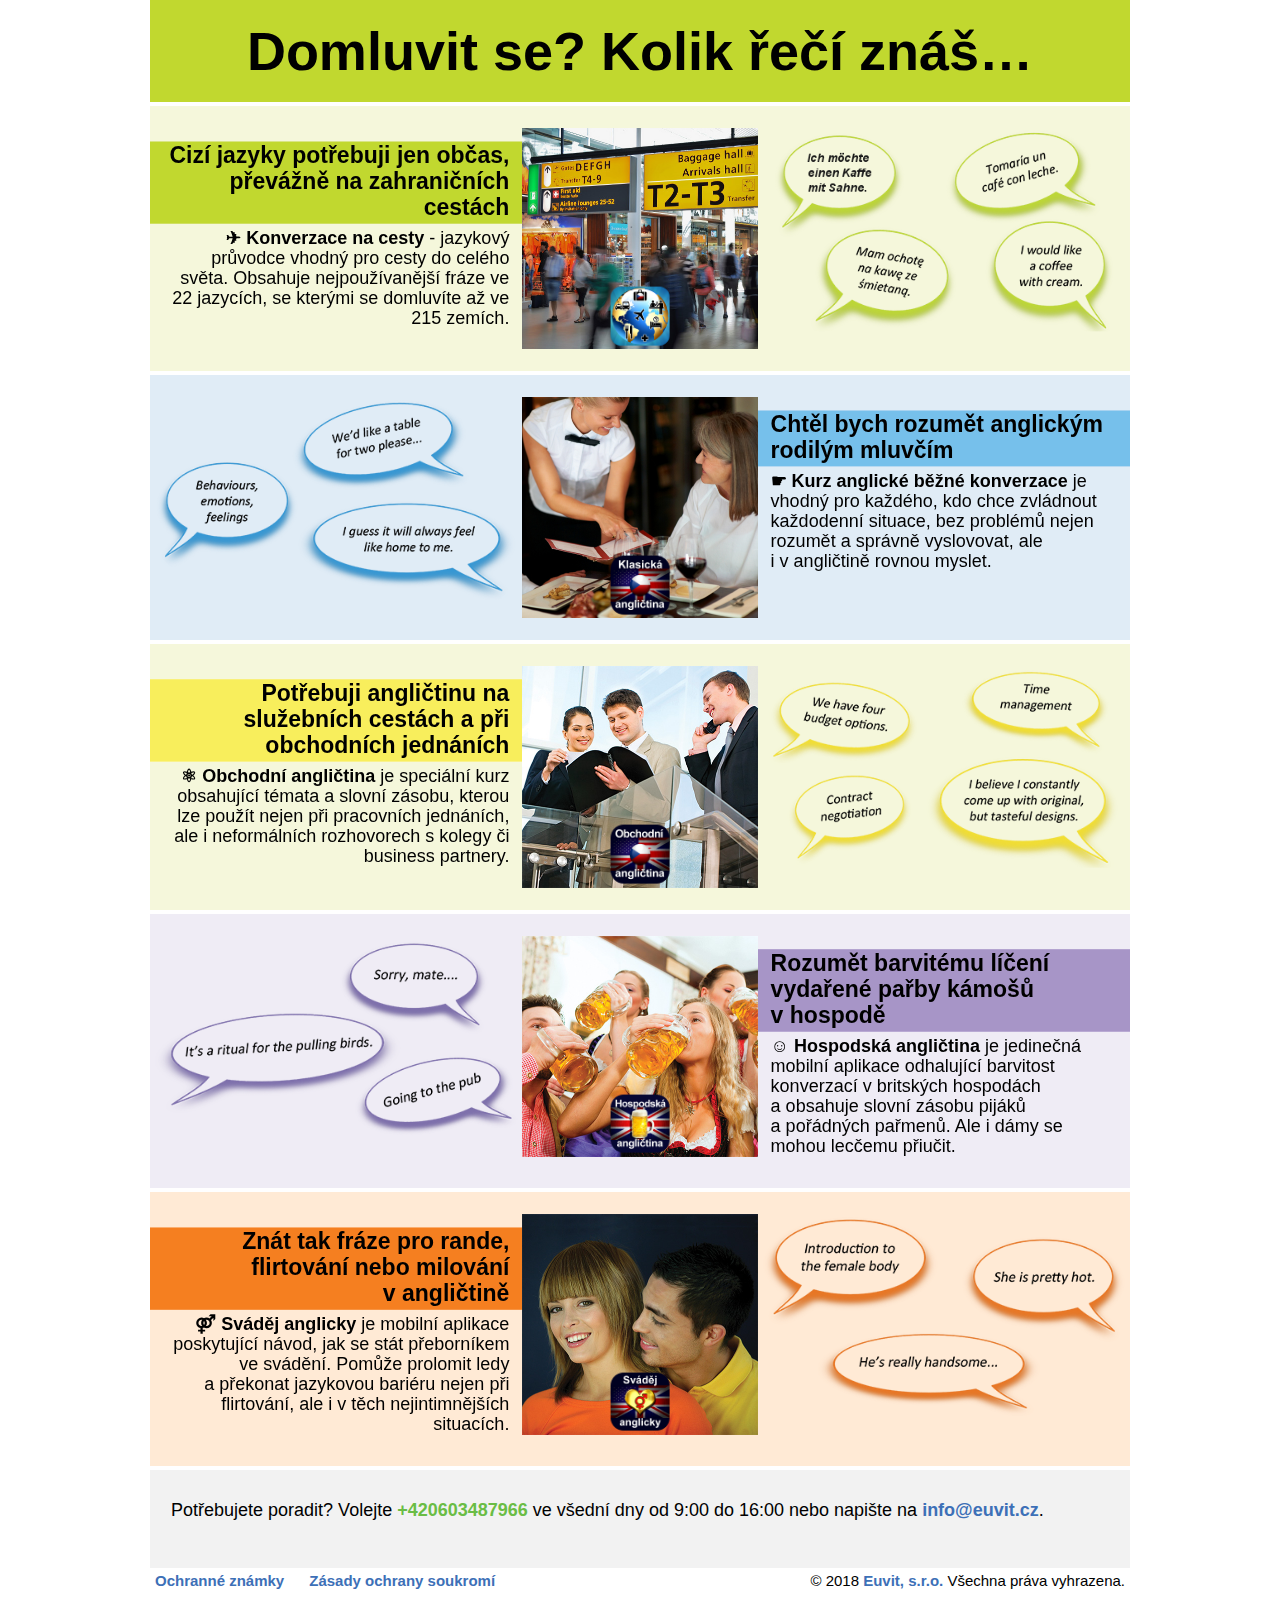
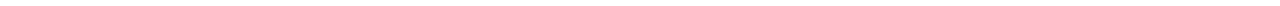
==== index.html @ 8beb27b7 "1st upload" ====
<!DOCTYPE html>
<!--[if IE 8 ]><html class="ie ie8" lang="cs"> <![endif]-->
<!--[if (gte IE 9)|!(IE)]><html lang="cs" class="no-js"> <![endif]-->
<html lang="cs">
    <head>
        <meta charset="utf-8" />
        <meta http-equiv="X-UA-Compatible" content="IE=edge">
        <meta name="viewport" content="width=device-width, initial-scale=1">
        <title>Domluvit se cizími jazyky | www.domluvitse.cz</title>
        <link type="text/css" rel="stylesheet" href="css/reset.css"/>
        <link type="text/css" rel="stylesheet" href="css/main.css"/>
        <link type="text/css" rel="stylesheet" href="css/responsive.css"/>
        <script type="text/javascript" src="js/jquery-1.11.0.min.js"></script>
        <meta name="description" content="Domluvit se je základem lidské komunikace. K tomu se hodí znát jazyky. Vyberte si z možností, jak si je osvojit, online nebo v mobilu s sebou na cesty.">
        <meta name="keywords" content="domluvit se, cizí jazyky, angličtina, anglicky, anglina, anglický jazyk, kurzy angličtiny, angličtina online, obchodní angličtina, erotická angličtina, flirtování anglicky, sváděj anglicky, hospodská angličtina, angličtina pro samouky, angličtina na cesty, konverzace, cestování">
        <meta property="og:title" content="Domluvit se cizími jazyky | www.domluvitse.cz" />
        <meta property="og:description" content="Domluvit se je základem lidské komunikace. K tomu se hodí znát jazyky. Vyberte si z možností, jak si je osvojit, online nebo v mobilu s sebou na cesty." />
        <meta property="og:image" content="http://www.domluvitse.cz/images/people-travel-communication.jpg" />
        <meta property="og:locale" content="cs_CZ" />
        <meta property="og:url" content="http://www.domluvitse.cz" />
        <meta property="og:type" content="website" />
        <meta property="og:site_name" content="Domluvit se cizími jazyky" />
        <meta property="fb:app_id" content="1379730168765123" />
        <meta name="twitter:card" content="summary_large_image" />
        <meta name="twitter:image:alt" content="Domluvit se cizími jazyky ať jste kdekoliv" />

        <script>
          (function(i,s,o,g,r,a,m){i['GoogleAnalyticsObject']=r;i[r]=i[r]||function(){
          (i[r].q=i[r].q||[]).push(arguments)},i[r].l=1*new Date();a=s.createElement(o),
          m=s.getElementsByTagName(o)[0];a.async=1;a.src=g;m.parentNode.insertBefore(a,m)
          })(window,document,'script','//www.google-analytics.com/analytics.js','ga');
          ga('create', 'UA-58857625-1', 'auto');
          ga('require', 'displayfeatures');
          ga('send', 'pageview');        
        </script>

        <!-- Smartsupp Live Chat script -->
        <script type="text/javascript">
        var _smartsupp = _smartsupp || {};
        _smartsupp.key = 'cb74ac86d5f5ac6c586980b5c058db48f6bff3ad';
        window.smartsupp||(function(d) {
        	var s,c,o=smartsupp=function(){ o._.push(arguments)};o._=[];
        	s=d.getElementsByTagName('script')[0];c=d.createElement('script');
        	c.type='text/javascript';c.charset='utf-8';c.async=true;
        	c.src='//www.smartsuppchat.com/loader.js?';s.parentNode.insertBefore(c,s);
        })(document);
        </script>

        <!-- Hotjar Tracking Code for www.domluvitse.cz -->
        <script>
            (function(h,o,t,j,a,r){
                h.hj=h.hj||function(){(h.hj.q=h.hj.q||[]).push(arguments)};
                h._hjSettings={hjid:394944,hjsv:5};
                a=o.getElementsByTagName('head')[0];
                r=o.createElement('script');r.async=1;
                r.src=t+h._hjSettings.hjid+j+h._hjSettings.hjsv;
                a.appendChild(r);
            })(window,document,'//static.hotjar.com/c/hotjar-','.js?sv=');
        </script>
    </head>
    <body>
	<!-- FB JavaScriptSDK for Comment, Like and Share plugin support -->
  <div id="fb-root"></div>
  <script>(function(d, s, id) {
    var js, fjs = d.getElementsByTagName(s)[0];
    if (d.getElementById(id)) return;
    js = d.createElement(s); js.id = id;
    js.src = "//connect.facebook.net/cs_CZ/sdk.js#xfbml=1&version=v2.8";
    fjs.parentNode.insertBefore(js, fjs);
  }(document, 'script', 'facebook-jssdk'));</script>
	<!-- End of FB SDK -->

        <div class="container">
            <header class="page-header box">
                <h1>Domluvit se? Kolik řečí znáš&hellip;</h1>
            </header>
             
            <article class="box box1 textleft">
                <a href="http://www.smart-phrase.com/cestovni-konverzace" target="_blank" id="link1">
                    <div class="text">
                        <h2>Cizí jazyky potřebuji jen občas, převážně na zahraničních cestách</h2>
                        <p><strong>&#9992; Konverzace na cesty</strong> - jazykový průvodce vhodný pro cesty do celého světa. Obsahuje nejpoužívanější fráze ve 22 jazycích, se kterými se domluvíte až ve 215 zemích.</p>
                        <div class="badge"></div>
                    </div>
                    <div class="image">
                        <img src="images/box1.jpg" alt="Konverzace na cesty">
                        <img src="images/Cestovní_konverzace_app_icon_128.png" class="app_icon" alt="logo aplikace Konverzace na cesty.png">
                    </div>
                    <div class="bubbles">
                        <img src="images/box1-bubbles.png" alt="Užitečné fráze pro cestování">
                    </div>
                    <div class="clear"></div>
                </a>
            </article>

            <article class="box box2 textright">
                <a href="http://smart-language.com/vlastnosti-klasicka-anglictina" target="_blank" id="link2">
                    <div class="text">
                        <h2>Chtěl bych rozumět anglickým rodilým mluvčím</h2>
                        <p><strong>&#9755; Kurz anglické běžné konverzace</strong> je vhodný pro každého, kdo chce zvládnout každodenní situace,
                           bez problémů nejen rozumět a&nbsp;správně vyslovovat, ale i&nbsp;v&nbsp;angličtině rovnou myslet.</p>
                        <div class="badge"></div>
                    </div>
                    <div class="image">
                        <img src="images/box2.jpg" alt="samouk angličtiny - dívka se učí angličtinu">
                        <img src="images/Klasická_angličtina_app_icon_128.png" class="app_icon" alt="logo aplikace Klasická angličtina">
                    </div>
                    <div class="bubbles">
                        <img src="images/box2-bubbles.png" alt="Užitečné fráze běžné anglické konverzace">
                    </div>
                    <div class="clear"></div>
                </a>
            </article>

            <article class="box box3 textleft">
                <a href="http://smart-language.com/vlastnosti-obchodni-anglictina" target="_blank" id="link3">
                    <div class="text">
                        <h2>Potřebuji angličtinu na služebních cestách a&nbsp;při obchodních jednáních</h2>
                        <p><strong>&#9883; Obchodní angličtina</strong> je speciální kurz obsahující témata a&nbsp;slovní zásobu, 
                           kterou lze použít nejen při pracovních jednáních, ale i&nbsp;neformálních rozhovorech 
                           s&nbsp;kolegy či business partnery.</p>
                        <div class="badge"></div>
                    </div>
                    <div class="image">
                        <img src="images/box3.jpg" alt="pracovní anglická komunikace - business meeting">
                        <img src="images/Obchodní_angličtina_app_icon_128.png" class="app_icon" alt="logo aplikace Obchodní angličtina">
                    </div>
                    <div class="bubbles">
                        <img src="images/box3-bubbles.png" alt="Užitečné fráze obchodní angličtiny">
                    </div>
                    <div class="clear"></div>
                </a>
            </article>

            <article class="box box4 textright">
                <a href="http://www.pub-english.com/hospodska-anglictina" target="_blank" id="link4">
                    <div class="text">
                        <h2>Rozumět barvitému líčení vydařené pařby kámošů v&nbsp;hospodě</h2>
                        <p><strong>&#9786; Hospodská angličtina</strong> je jedinečná mobilní aplikace odhalující barvitost konverzací 
                           v&nbsp;britských hospodách a&nbsp;obsahuje slovní zásobu pijáků a&nbsp;pořádných pařmenů. Ale i&nbsp;dámy se mohou lecčemu přiučit.</p>
                        <div class="badge"></div>
                    </div>
                    <div class="image">
                        <img src="images/box4.jpg" alt="veselí lidé při anglické hospodské konverzaci">
                        <img src="images/Hospodská_angličtina_app_icon_128.png" class="app_icon" alt="logo aplikace Hospodská angličtina">
                    </div>
                    <div class="bubbles">
                        <img src="images/box4-bubbles.png" alt="Zajímavé fráze z hospodské angličtiny">
                    </div>
                    <div class="clear"></div>
                </a>
            </article>

            <article class="box box5 textleft">
                <a href="http://www.spicy-english.com/svadej-anglicky" target="_blank" id="link5">
                    <div class="text">
                        <h2>Znát tak fráze pro rande, flirtování nebo milování v&nbsp;angličtině</h2>
                        <p><strong>&#9892; Sváděj anglicky</strong> je mobilní aplikace poskytující návod, jak se stát přeborníkem 
                           ve svádění. Pomůže prolomit ledy a&nbsp;překonat jazykovou bariéru nejen při flirtování, 
                           ale i&nbsp;v&nbsp;těch nejintimnějších situacích.</p>
                        <div class="badge"></div>
                    </div>
                    <div class="image">
                        <img src="images/box5.jpg" alt="Lidský pár při svádění v anglickém jazyce">
                        <img src="images/Sváděj_anglicky_app_icon_128.png" class="app_icon" alt="logo aplikace Erotická angličtina: Sváděj anglicky">
                    </div>
                    <div class="bubbles">
                        <img src="images/box5-bubbles.png" alt="Užitečné výrazy a fráze ze Sváděj anglicky">
                    </div>
                    <div class="clear"></div>
                </a>
            </article>

<!--            <article class="box box6 textright">
                <a href="https://www.english-test-online.com" target="_blank" id="link6">
                    <div class="text">
                        <h2>Ověřit si znalosti angličtiny s&nbsp;možností získat certifikát</h2>
                        <p>Na webu <strong>Anglické testy online</strong> si kdokoliv může ověřit svoje znalosti anglického jazyka. Systém je zdarma a&nbsp;je určen pro každého, kdo se alespoň trochu zajímá o&nbsp;angličtinu.</p>
                        <br><div style="text-align:center"><button class="button">Spustit test</button></div>
                    </div>
                    <div class="image">
                        <img src="images/box6.jpg" alt="Testování angličtiny zdarma">
                    </div>
                    <div class="bubbles">
                        <img src="images/box6-bubbles.png" alt="otázky v testu anglického jazyka">
                    </div>
                    <div class="clear"></div>
                </a>
            </article>
-->            
            <footer class="page-footer">
                <p class="desc">Potřebujete poradit? Volejte <span class="phone-number">+420603487966</span> ve všední dny od 9:00 do 16:00 
                nebo napište na <a href="mailto:info@euvit.cz?subject=Vzkaz%20z%20www.domluvitse.cz&amp;body=Zde%20napi%C5%A1te%20v%C3%A1%C5%A1%20vzkaz%3A%0D%0A">info@euvit.cz</a>.</p> 
                <div class="clear"></div>
                <br>
                <div style="text-align:center">
<!--                  <p>Sdílejte a získejte eBook <a href="https://www.facebook.com/dialog/share?app_id=1379730168765123&display=popup&href=http://www.domluvitse.cz&redirect_uri=http://anglictina-bez-biflovani.cz/ebook-20-tipu-jak-se-snadno-a-levne-naucit-jazyk">20 tipů, jak se snadno a levně naučit jazyk</a>!</p>                
-->     
          		    <!-- Start FB Like plugin -->
                  <div class="fb-like" data-href="http://www.domluvitse.cz/" data-layout="button_count" data-action="like" data-size="small" data-show-faces="false" data-share="true"></div>
               		<!-- End FB Like plugin -->      

               		<!-- G +1 button -->
              		<div class="g-plusone" data-size="medium" data-href="http://www.domluvitse.cz/"></div>
              		<div class="g-follow" data-annotation="inline" data-href="//plus.google.com/u/0/117303738241057738356" data-rel="author"></div>
              		<!-- Place this tag after the last +1 button tag. -->
              		<script type="text/javascript">
              		  window.___gcfg = {lang: 'cs'};
              		
              		  (function() {
              		    var po = document.createElement('script'); po.type = 'text/javascript'; po.async = true;
              		    po.src = 'https://apis.google.com/js/platform.js';
              		    var s = document.getElementsByTagName('script')[0]; s.parentNode.insertBefore(po, s);
              		  })();
              		</script>
                              
              		<!-- End of G+ 1+ plugin -->
              
              		<!-- Twitter plugin -->            
              		<a href="https://twitter.com/share" class="twitter-share-button" data-count="none"></a>
              		<script>!function(d,s,id){var js,fjs=d.getElementsByTagName(s)[0],p=/^http:/.test(d.location)?'http':'https';if(!d.getElementById(id)){js=d.createElement(s);js.id=id;js.src=p+'://platform.twitter.com/widgets.js';fjs.parentNode.insertBefore(js,fjs);}}(document, 'script', 'twitter-wjs');</script>
              		<!-- End of Twitter plugin -->
  
                 
                  <!-- Start LikedIn plugin-->
                  <script src="//platform.linkedin.com/in.js" type="text/javascript">lang: cs_CZ</script>
                  <script type="IN/Share" data-url="http://www.domluvitse.cz/" data-counter="right"></script>
                  <!-- End LikedIn plugin-->
                   
                  <div class="clear"></div>
  		
              </div>
              <script type='text/javascript'>var _merchantSettings=_merchantSettings || [];_merchantSettings.push(['AT', '1000lce3']);(function(){var autolink=document.createElement('script');autolink.type='text/javascript';autolink.async=true; autolink.src= ('https:' == document.location.protocol) ? 'https://autolinkmaker.itunes.apple.com/js/itunes_autolinkmaker.js' : 'http://autolinkmaker.itunes.apple.com/js/itunes_autolinkmaker.js';var s=document.getElementsByTagName('script')[0];s.parentNode.insertBefore(autolink, s);})();</script>
            </footer>
            <a href="trademark.html" target="_blank" class="trademark-link">Ochranné známky</a> <a href="privacy.html" target="_blank" class="trademark-link">Zásady ochrany soukromí</a>
            <!--div class="copyright">© 2014 - 2017 <a href="http://www.euvit.cz" target="_blank">Euvit, s.r.o.</a> Všechna práva vyhrazena.</div-->
            <div class="copyright" style >© 2018 <a href="http://www.euvit.cz" target="_blank" class="copyright-link">Euvit, s.r.o.</a> Všechna práva vyhrazena.</div><br>
        </div>

        <script type="text/javascript">
            $(document).ready(function () {

                // detekce OS
                var ua = navigator.userAgent.toLowerCase();
                
                if (/windows phone/.test(ua)) { // Pokud je OS windows phone
                    $("#link2").attr("href", "http://www.windowsphone.com/cs-CZ/apps/9c1d79af-2bcf-4fe0-a355-87308171ee24");
                    $("#link3").attr("href", "http://www.windowsphone.com/cs-CZ/apps/7a6ef3e7-2a4d-42c0-b5ba-7375ad078a61");
                    $("#link4").attr("href", "http://www.windowsphone.com/s?appid=cf80ad26-be03-4422-82ec-b4db3b040afd");
                    $("#link5").attr("href", "http://www.windowsphone.com/s?appid=2a0edf95-7fe9-40f3-9f1e-c7897c1f97d7");
                    $(".badge").addClass("windowsphone");

                } else if ((/windows nt 6.2/.test(ua)) || (/windows nt 6.3/.test(ua))) { // Pokud je OS windows 8 nebo 8.1 pak doplnit (/windows nt 10.0/.test(ua))
                    $("#link1").attr("href", "https://www.microsoft.com/cs-cz/p/konverzace-na-cesty/9wzdncrdg6zx");
                    $("#link2").attr("href", "https://www.microsoft.com/cs-cz/p/klasicka-anglictina/9wzdncrdfs0j");
                    $("#link3").attr("href", "https://www.microsoft.com/cs-cz/p/obchodni-anglictina/9wzdncrdg60v");
                    $("#link4").attr("href", "https://www.microsoft.com/cs-cz/p/hospodska-anglictina/9wzdncrdft0g");
                    $("#link5").attr("href", "https://www.microsoft.com/cs-cz/p/anglictina-flirt-rande-a-sex/9wzdncrdfsr6");
                    $(".badge").addClass("windowsstore");
                    
                } else if (/android/.test(ua)) { // Pokud je OS android
                    $("#link1").attr("href", "https://play.google.com/store/apps/details?id=com.euvit.android.smartphrase.czech");
                    $("#link2").attr("href", "https://play.google.com/store/apps/details?id=com.euvit.android.english.classic.czech");
                    $("#link3").attr("href", "https://play.google.com/store/apps/details?id=com.euvit.android.english.business.czech");
                    $("#link4").attr("href", "https://play.google.com/store/apps/details?id=com.euvit.android.pub.czech");
                    $("#link5").attr("href", "https://play.google.com/store/apps/details?id=com.euvit.android.erotic.czech");
                    $(".badge").addClass("android");

                } else if ((/ipad/.test(ua)) || (/iphone/.test(ua)) || (/ipod/.test(ua))) { // Pokud je OS iOS
                    $("#link1").attr("href", "https://geo.itunes.apple.com/cz/app/konverzace-na-cesty/id484213084?mt=8&at=1000lce3");
                    $("#link2").attr("href", "https://geo.itunes.apple.com/cz/app/klasicka-anglictina/id388941537?mt=8&at=1000lce3");
                    $("#link3").attr("href", "https://geo.itunes.apple.com/cz/app/obchodni-anglictina/id388942521?mt=8&at=1000lce3");
                    $("#link4").attr("href", "https://geo.itunes.apple.com/cz/app/hospodska-anglictina/id535514248?mt=8&at=1000lce3");
                    $("#link5").attr("href", "https://geo.itunes.apple.com/cz/app/anglictina-flirt-rande-a-sex/id739722542?mt=8&at=1000lce3");
                    $(".badge").addClass("appstore");
                }
            });
        </script>
    </body>
</html>
---- css/main.css ----
body {
    font-family: Calibri, Arial, sans-serif;
    font-size: 18px;
}

article:hover {
    filter: brightness(105%);
/*    transform: scale(1.01);    
    -ms-transform: scale(1.01);
    -webkit-transform: scale(1.01);    
*/
}

.container {
    position: relative;
    max-width: 980px;
    margin: 0 auto;
}

strong, b {
    font-weight: bold;
}

img {
    display: block;
}

.app_icon_right	{
		position: absolute;
    bottom: 5px;
    right: 5px;
    width: 30%;
    height: auto;
}

.app_icon_left	{
		position: absolute;
    bottom: 5px;
    left: 5px;
    width: 30%;
    height: auto;
}

.app_icon	{
    width: 25%;
    height: auto;
		position: absolute;
    top: 85%;
    left: 50%;
    transform: translate(-50%, -50%);
    -ms-transform: translate(-50%, -50%);
}

.clear {
    clear: both;
}

.button {
    background-color: #c1d82f;
    border: none;
    border-radius: 6px;
    color: black;
    padding: 10px 15px;
    text-align: center;
    text-decoration: none;
    display: inline-block;
    font-size: 14px;
    margin: 4px 2px;
    cursor: pointer;
    -webkit-transition-duration: 0.4s; /* Safari */
    transition-duration: 0.4s;    
}

.button:hover {
    box-shadow: 0 12px 16px 0 rgba(0,0,0,0.24),0 17px 50px 0 rgba(0,0,0,0.19);
}

.box {
    margin-bottom: 4px;
    filter: brightness(100%);
    -webkit-transition: all .3s;
    transition: all .3s;    
}

.page-header {
    background-color: #c1d82f;
/*   background-color: #f8f8f8; */
    text-align: center;
    padding: 24px 24px;
}

.page-header h1 {
    font-size: 54px;
    font-weight: bold;
}

article.box {
    padding: 22px 0;
}

article.box .text {
    width: 38%;
    float: left;
    text-align: right;
}

article.box .text p {
    padding-right: 13px;
}

article.box .image {
    width: 24%;
    float: left;
    position: relative;
}

article.box .image img {
    max-width: 100%;
}

article.box .bubbles {
    width: 38%;
    float: right;
}

article.box .bubbles img {
    max-width: 100%;
}

article.box > a {
    color: inherit;
    text-decoration: none;
}

article.box .text p {
    padding-left: 13px;
}

article.box.textright .text {
    float: right;
    text-align: left
}

article.box.textright .image {
    float: right;
}

article.box.textright .bubbles {
    float: left;
}

article.box h2 {
    font-size: 23px;
    font-weight: bold;
    margin-top: 13px;
    padding-right: 13px;
    line-height: 26px;
    padding-bottom: 3px;
    margin-bottom: 4px;
    padding-left: 13px;
}

article.box p {
    line-height: 20px;
}

.box1 {
    background-color: #f5f7db;
}

.box1 h2 {
    background-color: #c1d82f;
    border-top: solid 1px #d9e585;
    border-bottom: solid 1px #cfdf62;
}

.box2 {
    background-color: #e0ecf6;
}

.box2 h2 {
    background-color: #76c0eb;
    border-top: solid 1px #a9d3f0;
    border-bottom: solid 1px #b7d9f1;
}

.box3 {
    background-color: #f5f7db;
}

.box3 h2 {
    background-color: #f8ee5c;
    border-top: solid 1px #f9f07a;
    border-bottom: solid 1px #f9f28c;
}

.box4 {
    background-color: #efecf5;
}

.box4 h2 {
    background-color: #a795c7;
    border-top: solid 1px #b4a4d0;
    border-bottom: solid 1px #b9aad3;
}

.box5 {
    background-color: #ffead5;
}

.box5 h2 {
    background-color: #f57f20;
    border-top: solid 1px #faaf71;
    border-bottom: solid 1px #f79341;
}

.box6 {
    background-color: #f5f7db;
}

.box6 h2 {
    background-color: #c1d82f;
    border-top: solid 1px #d9e585;
    border-bottom: solid 1px #cfdf62;
}

.page-footer {
    background-color: #f2f2f2;
    padding: 29px 11px 29px 21px;
    margin-bottom: 5px;
}

.page-footer p {
    font-size: 18px;
    line-height: 22px;
    text-align: left;
}

.page-footer p a {
    color: #3d70b7;
    font-weight: bold;
    text-decoration: none;
}

.page-footer p.desc {
    
}

.copyright {
    font-size: 15px;
    text-align: right;
    margin-right: 5px;
}

.copyright-link {
    color: #3D70B7;
    font-weight: bold;
    text-decoration: none;
    font-size: 15px;
}

.page-footer p .phone-number {
    color: #6abd45;
    font-weight: bold;
    display: inline-block;
}

.trademark-link {
    float: left;
    color: #3D70B7;
    font-weight: bold;
    text-decoration: none;
    margin-right: 20px;
    font-size: 15px;
    margin-left: 5px;
}

.page-footer .qr-box {
    float: right;
    margin-top: 10px;
    width: 370px;
}

.page-footer .qr-box > div {
    float: right;
}

.page-footer .qr-box .qr {
    margin-top: 5px;
    margin-left: 20px;
}

.page-footer .qr-box .left .text {
    font-style: italic;
    font-size: 14px;
    text-align: center;
}

.badge {
    display: block;
    float: left;
    margin: 10px 14px 0 14px;
}

.textright .badge {
    display: block;
    float: right;
}

.badge.windowsphone {
    background: url("../images/windowsphone.png") no-repeat;
    width: 135px;
    height: 35px;
}

.badge.windowsstore {
    background: url("../images/windowsstore.png") no-repeat;  
    width: 135px;
    height: 35px;
}

.badge.android {
    background: url("../images/android.png") no-repeat;
    width: 136px;
    height: 48px;
}

.badge.appstore {
    background: url("../images/appstore.png") no-repeat;
    width: 133px;
    height: 38px;
}

article.box.trademark {
    padding: 20px 30px;
}

article.box.trademark p {
    margin-bottom: 10px;
}
---- css/responsive.css ----
/* telefony */
@media (max-width: 469px) { 
    .page-header h1 {
        font-size: 32px;
    }

    article.box .text {
        width: 100%;
        float: left;
        margin-bottom: 10px;
    }

    article.box .bubbles, article.box.textright .bubbles {
        float: none;
        width: 100%;
    }

    article.box .image, article.box.textright .image {
        float: none;
        width: 100%;
        margin-bottom: 7px;
    }
    
    .badge, .textright .badge {
        float: none !important;
        display: inline-block;
    }
    
    article.box .text, article.box.textright .text {
        float: none;
        width: 100%;
        margin-bottom: 7px;
        text-align: center;
    }
    
    article.box .text:after {
        clear: both;
        display: block;
        content: "";
    }

    article.box h2 {
        text-align: center;
        font-size: 18px;
    }

    article.box .text p {
        font-size: 14px;
    }

    .page-footer .qr-box {
        display: none;
    }

    article.box.trademark {
        text-align: center;
        padding: 10px 15px;
    }
}


@media (max-width: 575px) {
    .page-footer .qr-box {
        float: none;
        padding-top: 10px;
    }

    .page-footer .trademark-link {
        float: right;
        margin-right: 0;
    }


    .badge {
        float: right;
    }
}

@media (min-width: 470px) and (max-width: 800px) {
    .page-header h1 {
        font-size: 46px;
    }

    article.box .text {
        width: 100%;
        float: left;
        text-align: left;
        margin-bottom: 10px;
    }

    article.box .bubbles {
        width: 63%;
    }

    article.box .image {
        width: 37%;
    }

    article.box h2 {
        text-align: center;
    }

    .badge {
        float: right;
    }
    
    article.box {
        padding: 9px 0 22px;
    }
    
    .textright .badge {
        display: block;
        float: left;
    }
}

@media (min-width: 801px) and (max-width: 959px) {
    .page-header h1 {
        font-size: 46px;
    }
    
    article.box .text p {
        font-size: 14px;
    }

    article.box h2 {
        font-size: 17px;
        line-height: 23px;
    }
}

/* pc */
@media (min-width: 960px) {
 
}
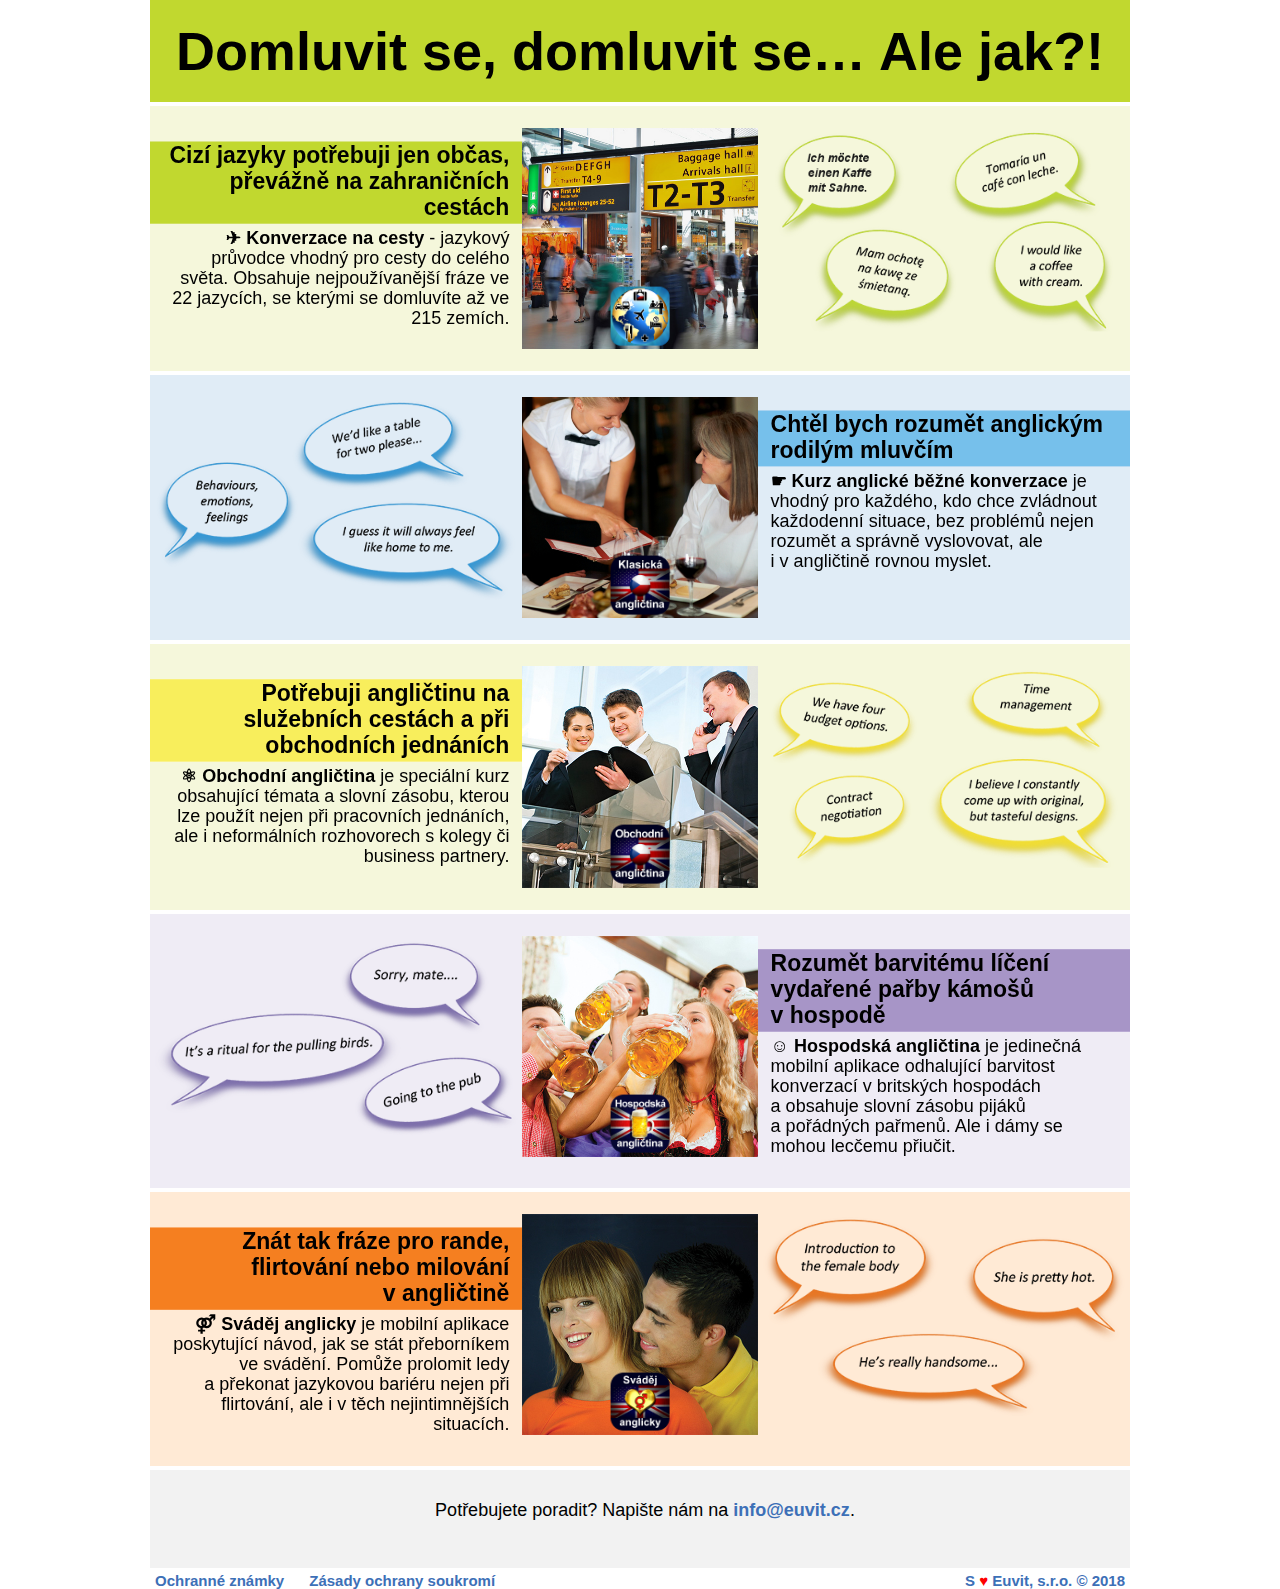
==== commit 3ea220c9: "uprava kontaktu, patičky a h1" ====
--- a/index.html
+++ b/index.html
@@ -1,63 +1,65 @@
-<!DOCTYPE html>
+﻿<!DOCTYPE html>
 <!--[if IE 8 ]><html class="ie ie8" lang="cs"> <![endif]-->
 <!--[if (gte IE 9)|!(IE)]><html lang="cs" class="no-js"> <![endif]-->
 <html lang="cs">
-    <head>
-        <meta charset="utf-8" />
-        <meta http-equiv="X-UA-Compatible" content="IE=edge">
-        <meta name="viewport" content="width=device-width, initial-scale=1">
-        <title>Domluvit se cizími jazyky | www.domluvitse.cz</title>
-        <link type="text/css" rel="stylesheet" href="css/reset.css"/>
-        <link type="text/css" rel="stylesheet" href="css/main.css"/>
-        <link type="text/css" rel="stylesheet" href="css/responsive.css"/>
-        <script type="text/javascript" src="js/jquery-1.11.0.min.js"></script>
-        <meta name="description" content="Domluvit se je základem lidské komunikace. K tomu se hodí znát jazyky. Vyberte si z možností, jak si je osvojit, online nebo v mobilu s sebou na cesty.">
-        <meta name="keywords" content="domluvit se, cizí jazyky, angličtina, anglicky, anglina, anglický jazyk, kurzy angličtiny, angličtina online, obchodní angličtina, erotická angličtina, flirtování anglicky, sváděj anglicky, hospodská angličtina, angličtina pro samouky, angličtina na cesty, konverzace, cestování">
-        <meta property="og:title" content="Domluvit se cizími jazyky | www.domluvitse.cz" />
-        <meta property="og:description" content="Domluvit se je základem lidské komunikace. K tomu se hodí znát jazyky. Vyberte si z možností, jak si je osvojit, online nebo v mobilu s sebou na cesty." />
-        <meta property="og:image" content="http://www.domluvitse.cz/images/people-travel-communication.jpg" />
-        <meta property="og:locale" content="cs_CZ" />
-        <meta property="og:url" content="http://www.domluvitse.cz" />
-        <meta property="og:type" content="website" />
-        <meta property="og:site_name" content="Domluvit se cizími jazyky" />
-        <meta property="fb:app_id" content="1379730168765123" />
-        <meta name="twitter:card" content="summary_large_image" />
-        <meta name="twitter:image:alt" content="Domluvit se cizími jazyky ať jste kdekoliv" />
-
-        <script>
-          (function(i,s,o,g,r,a,m){i['GoogleAnalyticsObject']=r;i[r]=i[r]||function(){
-          (i[r].q=i[r].q||[]).push(arguments)},i[r].l=1*new Date();a=s.createElement(o),
-          m=s.getElementsByTagName(o)[0];a.async=1;a.src=g;m.parentNode.insertBefore(a,m)
-          })(window,document,'script','//www.google-analytics.com/analytics.js','ga');
-          ga('create', 'UA-58857625-1', 'auto');
-          ga('require', 'displayfeatures');
-          ga('send', 'pageview');        
-        </script>
-
-        <!-- Smartsupp Live Chat script -->
-        <script type="text/javascript">
-        var _smartsupp = _smartsupp || {};
-        _smartsupp.key = 'cb74ac86d5f5ac6c586980b5c058db48f6bff3ad';
-        window.smartsupp||(function(d) {
-        	var s,c,o=smartsupp=function(){ o._.push(arguments)};o._=[];
-        	s=d.getElementsByTagName('script')[0];c=d.createElement('script');
-        	c.type='text/javascript';c.charset='utf-8';c.async=true;
-        	c.src='//www.smartsuppchat.com/loader.js?';s.parentNode.insertBefore(c,s);
-        })(document);
-        </script>
-
-        <!-- Hotjar Tracking Code for www.domluvitse.cz -->
-        <script>
-            (function(h,o,t,j,a,r){
-                h.hj=h.hj||function(){(h.hj.q=h.hj.q||[]).push(arguments)};
-                h._hjSettings={hjid:394944,hjsv:5};
-                a=o.getElementsByTagName('head')[0];
-                r=o.createElement('script');r.async=1;
-                r.src=t+h._hjSettings.hjid+j+h._hjSettings.hjsv;
-                a.appendChild(r);
-            })(window,document,'//static.hotjar.com/c/hotjar-','.js?sv=');
-        </script>
-    </head>
+<head>
+    <meta charset="utf-8" />
+    <meta http-equiv="X-UA-Compatible" content="IE=edge">
+    <meta name="viewport" content="width=device-width, initial-scale=1">
+    <title>Domluvit se cizími jazyky | www.domluvitse.cz</title>
+    <link type="text/css" rel="stylesheet" href="css/reset.css" />
+    <link type="text/css" rel="stylesheet" href="css/main.css" />
+    <link type="text/css" rel="stylesheet" href="css/responsive.css" />
+    <script type="text/javascript" src="js/jquery-1.11.0.min.js"></script>
+    <meta name="description" content="Domluvit se je základem lidské komunikace. K tomu se hodí znát jazyky. Vyberte si z možností, jak si je osvojit, online nebo v mobilu s sebou na cesty.">
+    <meta name="keywords" content="domluvit se, cizí jazyky, angličtina, anglicky, anglina, anglický jazyk, kurzy angličtiny, angličtina online, obchodní angličtina, erotická angličtina, flirtování anglicky, sváděj anglicky, hospodská angličtina, angličtina pro samouky, angličtina na cesty, konverzace, cestování">
+    <meta property="og:title" content="Domluvit se cizími jazyky | www.domluvitse.cz" />
+    <meta property="og:description" content="Domluvit se je základem lidské komunikace. K tomu se hodí znát jazyky. Vyberte si z možností, jak si je osvojit, online nebo v mobilu s sebou na cesty." />
+    <meta property="og:image" content="http://www.domluvitse.cz/images/people-travel-communication.jpg" />
+    <meta property="og:locale" content="cs_CZ" />
+    <meta property="og:url" content="http://www.domluvitse.cz" />
+    <meta property="og:type" content="website" />
+    <meta property="og:site_name" content="Domluvit se cizími jazyky" />
+    <meta property="fb:app_id" content="1379730168765123" />
+    <meta name="twitter:card" content="summary_large_image" />
+    <meta name="twitter:image:alt" content="Domluvit se cizími jazyky ať jste kdekoliv" />
+
+    <script>
+        (function (i, s, o, g, r, a, m) {
+        i['GoogleAnalyticsObject'] = r; i[r] = i[r] || function () {
+            (i[r].q = i[r].q || []).push(arguments)
+        }, i[r].l = 1 * new Date(); a = s.createElement(o),
+            m = s.getElementsByTagName(o)[0]; a.async = 1; a.src = g; m.parentNode.insertBefore(a, m)
+        })(window, document, 'script', '//www.google-analytics.com/analytics.js', 'ga');
+        ga('create', 'UA-58857625-1', 'auto');
+        ga('require', 'displayfeatures');
+        ga('send', 'pageview');
+    </script>
+
+    <!-- Smartsupp Live Chat script
+    <script type="text/javascript">
+    var _smartsupp = _smartsupp || {};
+    _smartsupp.key = 'cb74ac86d5f5ac6c586980b5c058db48f6bff3ad';
+    window.smartsupp||(function(d) {
+        var s,c,o=smartsupp=function(){ o._.push(arguments)};o._=[];
+        s=d.getElementsByTagName('script')[0];c=d.createElement('script');
+        c.type='text/javascript';c.charset='utf-8';c.async=true;
+        c.src='//www.smartsuppchat.com/loader.js?';s.parentNode.insertBefore(c,s);
+    })(document);
+    </script>
+    -->
+    <!-- Hotjar Tracking Code for www.domluvitse.cz -->
+    <script>
+        (function (h, o, t, j, a, r) {
+            h.hj = h.hj || function () { (h.hj.q = h.hj.q || []).push(arguments) };
+            h._hjSettings = { hjid: 394944, hjsv: 5 };
+            a = o.getElementsByTagName('head')[0];
+            r = o.createElement('script'); r.async = 1;
+            r.src = t + h._hjSettings.hjid + j + h._hjSettings.hjsv;
+            a.appendChild(r);
+        })(window, document, '//static.hotjar.com/c/hotjar-', '.js?sv=');
+    </script>
+</head>
     <body>
 	<!-- FB JavaScriptSDK for Comment, Like and Share plugin support -->
   <div id="fb-root"></div>
@@ -72,7 +74,7 @@
 
         <div class="container">
             <header class="page-header box">
-                <h1>Domluvit se? Kolik řečí znáš&hellip;</h1>
+                <h1>Domluvit se, domluvit se&hellip; Ale jak?!</h1>
             </header>
              
             <article class="box box1 textleft">
@@ -189,13 +191,15 @@
             </article>
 -->            
             <footer class="page-footer">
-                <p class="desc">Potřebujete poradit? Volejte <span class="phone-number">+420603487966</span> ve všední dny od 9:00 do 16:00 
-                nebo napište na <a href="mailto:info@euvit.cz?subject=Vzkaz%20z%20www.domluvitse.cz&amp;body=Zde%20napi%C5%A1te%20v%C3%A1%C5%A1%20vzkaz%3A%0D%0A">info@euvit.cz</a>.</p> 
+                <p class="desc" style="text-align:center">
+                    Potřebujete poradit?
+                    <!--Volejte <span class="phone-number">+420603487966</span> ve všední dny od 9:00 do 16:00
+    nebo n-->
+                    Napište nám na <a href="mailto:info@euvit.cz?subject=Vzkaz%20z%20www.domluvitse.cz&amp;body=Zde%20napi%C5%A1te%20v%C3%A1%C5%A1%20vzkaz%3A%0D%0A">info@euvit.cz</a>.
+                </p> 
                 <div class="clear"></div>
                 <br>
                 <div style="text-align:center">
-<!--                  <p>Sdílejte a získejte eBook <a href="https://www.facebook.com/dialog/share?app_id=1379730168765123&display=popup&href=http://www.domluvitse.cz&redirect_uri=http://anglictina-bez-biflovani.cz/ebook-20-tipu-jak-se-snadno-a-levne-naucit-jazyk">20 tipů, jak se snadno a levně naučit jazyk</a>!</p>                
--->     
           		    <!-- Start FB Like plugin -->
                   <div class="fb-like" data-href="http://www.domluvitse.cz/" data-layout="button_count" data-action="like" data-size="small" data-show-faces="false" data-share="true"></div>
                		<!-- End FB Like plugin -->      
@@ -234,7 +238,7 @@
             </footer>
             <a href="trademark.html" target="_blank" class="trademark-link">Ochranné známky</a> <a href="privacy.html" target="_blank" class="trademark-link">Zásady ochrany soukromí</a>
             <!--div class="copyright">© 2014 - 2017 <a href="http://www.euvit.cz" target="_blank">Euvit, s.r.o.</a> Všechna práva vyhrazena.</div-->
-            <div class="copyright" style >© 2018 <a href="http://www.euvit.cz" target="_blank" class="copyright-link">Euvit, s.r.o.</a> Všechna práva vyhrazena.</div><br>
+            <div class="copyright" style><a href="http://www.euvit.cz" target="_blank" class="copyright-link">S <span style="color:red">&hearts;</span> Euvit, s.r.o. &copy; 2018</a></div>
         </div>
 
         <script type="text/javascript">
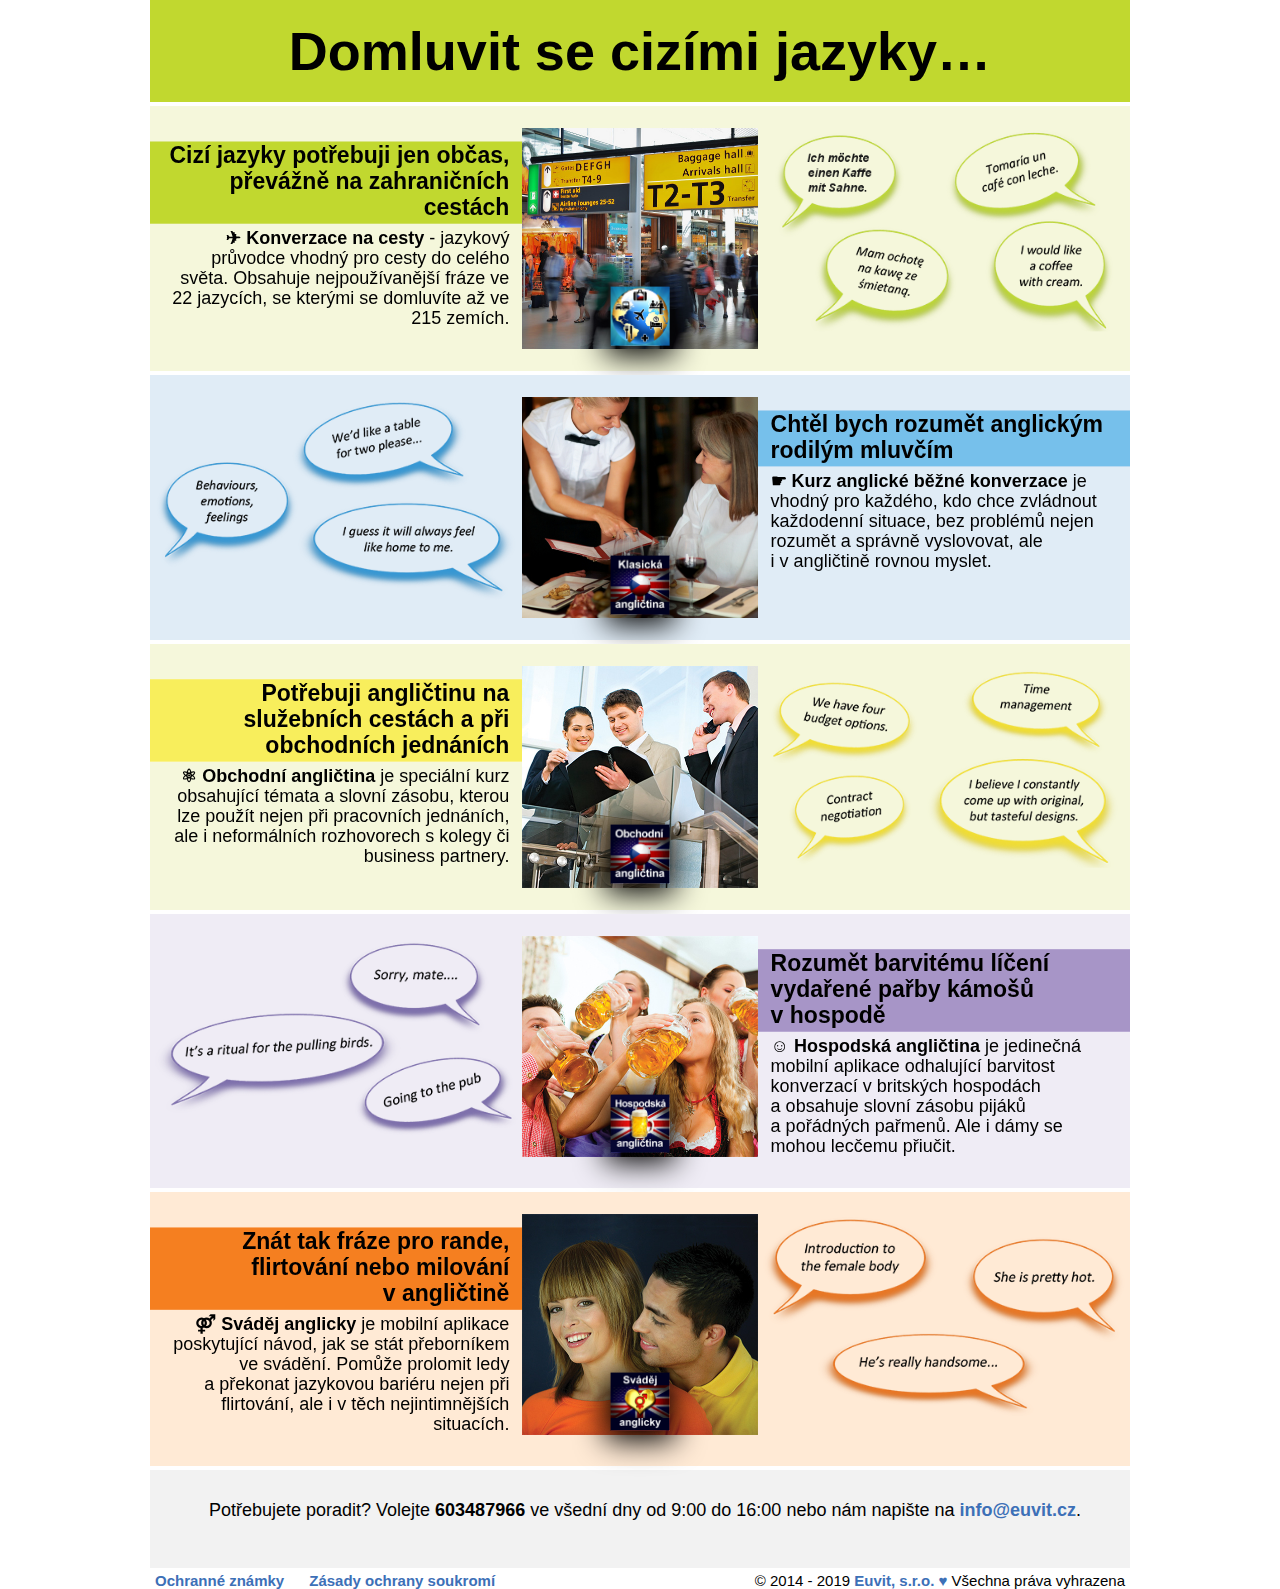
==== commit c7c33de1: "drobnosti" ====
--- a/index.html
+++ b/index.html
@@ -72,174 +72,175 @@
   }(document, 'script', 'facebook-jssdk'));</script>
 	<!-- End of FB SDK -->
 
-        <div class="container">
-            <header class="page-header box">
-                <h1>Domluvit se, domluvit se&hellip; Ale jak?!</h1>
-            </header>
-             
-            <article class="box box1 textleft">
-                <a href="http://www.smart-phrase.com/cestovni-konverzace" target="_blank" id="link1">
-                    <div class="text">
-                        <h2>Cizí jazyky potřebuji jen občas, převážně na zahraničních cestách</h2>
-                        <p><strong>&#9992; Konverzace na cesty</strong> - jazykový průvodce vhodný pro cesty do celého světa. Obsahuje nejpoužívanější fráze ve 22 jazycích, se kterými se domluvíte až ve 215 zemích.</p>
-                        <div class="badge"></div>
-                    </div>
-                    <div class="image">
-                        <img src="images/box1.jpg" alt="Konverzace na cesty">
-                        <img src="images/Cestovní_konverzace_app_icon_128.png" class="app_icon" alt="logo aplikace Konverzace na cesty.png">
-                    </div>
-                    <div class="bubbles">
-                        <img src="images/box1-bubbles.png" alt="Užitečné fráze pro cestování">
-                    </div>
-                    <div class="clear"></div>
-                </a>
-            </article>
-
-            <article class="box box2 textright">
-                <a href="http://smart-language.com/vlastnosti-klasicka-anglictina" target="_blank" id="link2">
-                    <div class="text">
-                        <h2>Chtěl bych rozumět anglickým rodilým mluvčím</h2>
-                        <p><strong>&#9755; Kurz anglické běžné konverzace</strong> je vhodný pro každého, kdo chce zvládnout každodenní situace,
-                           bez problémů nejen rozumět a&nbsp;správně vyslovovat, ale i&nbsp;v&nbsp;angličtině rovnou myslet.</p>
-                        <div class="badge"></div>
-                    </div>
-                    <div class="image">
-                        <img src="images/box2.jpg" alt="samouk angličtiny - dívka se učí angličtinu">
-                        <img src="images/Klasická_angličtina_app_icon_128.png" class="app_icon" alt="logo aplikace Klasická angličtina">
-                    </div>
-                    <div class="bubbles">
-                        <img src="images/box2-bubbles.png" alt="Užitečné fráze běžné anglické konverzace">
-                    </div>
-                    <div class="clear"></div>
-                </a>
-            </article>
-
-            <article class="box box3 textleft">
-                <a href="http://smart-language.com/vlastnosti-obchodni-anglictina" target="_blank" id="link3">
-                    <div class="text">
-                        <h2>Potřebuji angličtinu na služebních cestách a&nbsp;při obchodních jednáních</h2>
-                        <p><strong>&#9883; Obchodní angličtina</strong> je speciální kurz obsahující témata a&nbsp;slovní zásobu, 
-                           kterou lze použít nejen při pracovních jednáních, ale i&nbsp;neformálních rozhovorech 
-                           s&nbsp;kolegy či business partnery.</p>
-                        <div class="badge"></div>
-                    </div>
-                    <div class="image">
-                        <img src="images/box3.jpg" alt="pracovní anglická komunikace - business meeting">
-                        <img src="images/Obchodní_angličtina_app_icon_128.png" class="app_icon" alt="logo aplikace Obchodní angličtina">
-                    </div>
-                    <div class="bubbles">
-                        <img src="images/box3-bubbles.png" alt="Užitečné fráze obchodní angličtiny">
-                    </div>
-                    <div class="clear"></div>
-                </a>
-            </article>
-
-            <article class="box box4 textright">
-                <a href="http://www.pub-english.com/hospodska-anglictina" target="_blank" id="link4">
-                    <div class="text">
-                        <h2>Rozumět barvitému líčení vydařené pařby kámošů v&nbsp;hospodě</h2>
-                        <p><strong>&#9786; Hospodská angličtina</strong> je jedinečná mobilní aplikace odhalující barvitost konverzací 
-                           v&nbsp;britských hospodách a&nbsp;obsahuje slovní zásobu pijáků a&nbsp;pořádných pařmenů. Ale i&nbsp;dámy se mohou lecčemu přiučit.</p>
-                        <div class="badge"></div>
-                    </div>
-                    <div class="image">
-                        <img src="images/box4.jpg" alt="veselí lidé při anglické hospodské konverzaci">
-                        <img src="images/Hospodská_angličtina_app_icon_128.png" class="app_icon" alt="logo aplikace Hospodská angličtina">
-                    </div>
-                    <div class="bubbles">
-                        <img src="images/box4-bubbles.png" alt="Zajímavé fráze z hospodské angličtiny">
-                    </div>
-                    <div class="clear"></div>
-                </a>
-            </article>
-
-            <article class="box box5 textleft">
-                <a href="http://www.spicy-english.com/svadej-anglicky" target="_blank" id="link5">
-                    <div class="text">
-                        <h2>Znát tak fráze pro rande, flirtování nebo milování v&nbsp;angličtině</h2>
-                        <p><strong>&#9892; Sváděj anglicky</strong> je mobilní aplikace poskytující návod, jak se stát přeborníkem 
-                           ve svádění. Pomůže prolomit ledy a&nbsp;překonat jazykovou bariéru nejen při flirtování, 
-                           ale i&nbsp;v&nbsp;těch nejintimnějších situacích.</p>
-                        <div class="badge"></div>
-                    </div>
-                    <div class="image">
-                        <img src="images/box5.jpg" alt="Lidský pár při svádění v anglickém jazyce">
-                        <img src="images/Sváděj_anglicky_app_icon_128.png" class="app_icon" alt="logo aplikace Erotická angličtina: Sváděj anglicky">
-                    </div>
-                    <div class="bubbles">
-                        <img src="images/box5-bubbles.png" alt="Užitečné výrazy a fráze ze Sváděj anglicky">
-                    </div>
-                    <div class="clear"></div>
-                </a>
-            </article>
-
-<!--            <article class="box box6 textright">
-                <a href="https://www.english-test-online.com" target="_blank" id="link6">
-                    <div class="text">
-                        <h2>Ověřit si znalosti angličtiny s&nbsp;možností získat certifikát</h2>
-                        <p>Na webu <strong>Anglické testy online</strong> si kdokoliv může ověřit svoje znalosti anglického jazyka. Systém je zdarma a&nbsp;je určen pro každého, kdo se alespoň trochu zajímá o&nbsp;angličtinu.</p>
-                        <br><div style="text-align:center"><button class="button">Spustit test</button></div>
-                    </div>
-                    <div class="image">
-                        <img src="images/box6.jpg" alt="Testování angličtiny zdarma">
-                    </div>
-                    <div class="bubbles">
-                        <img src="images/box6-bubbles.png" alt="otázky v testu anglického jazyka">
-                    </div>
-                    <div class="clear"></div>
-                </a>
-            </article>
--->            
-            <footer class="page-footer">
-                <p class="desc" style="text-align:center">
-                    Potřebujete poradit?
-                    <!--Volejte <span class="phone-number">+420603487966</span> ve všední dny od 9:00 do 16:00
-    nebo n-->
-                    Napište nám na <a href="mailto:info@euvit.cz?subject=Vzkaz%20z%20www.domluvitse.cz&amp;body=Zde%20napi%C5%A1te%20v%C3%A1%C5%A1%20vzkaz%3A%0D%0A">info@euvit.cz</a>.
-                </p> 
-                <div class="clear"></div>
-                <br>
-                <div style="text-align:center">
-          		    <!-- Start FB Like plugin -->
-                  <div class="fb-like" data-href="http://www.domluvitse.cz/" data-layout="button_count" data-action="like" data-size="small" data-show-faces="false" data-share="true"></div>
-               		<!-- End FB Like plugin -->      
-
-               		<!-- G +1 button -->
-              		<div class="g-plusone" data-size="medium" data-href="http://www.domluvitse.cz/"></div>
-              		<div class="g-follow" data-annotation="inline" data-href="//plus.google.com/u/0/117303738241057738356" data-rel="author"></div>
-              		<!-- Place this tag after the last +1 button tag. -->
-              		<script type="text/javascript">
-              		  window.___gcfg = {lang: 'cs'};
-              		
-              		  (function() {
-              		    var po = document.createElement('script'); po.type = 'text/javascript'; po.async = true;
-              		    po.src = 'https://apis.google.com/js/platform.js';
-              		    var s = document.getElementsByTagName('script')[0]; s.parentNode.insertBefore(po, s);
-              		  })();
-              		</script>
-                              
-              		<!-- End of G+ 1+ plugin -->
-              
-              		<!-- Twitter plugin -->            
-              		<a href="https://twitter.com/share" class="twitter-share-button" data-count="none"></a>
-              		<script>!function(d,s,id){var js,fjs=d.getElementsByTagName(s)[0],p=/^http:/.test(d.location)?'http':'https';if(!d.getElementById(id)){js=d.createElement(s);js.id=id;js.src=p+'://platform.twitter.com/widgets.js';fjs.parentNode.insertBefore(js,fjs);}}(document, 'script', 'twitter-wjs');</script>
-              		<!-- End of Twitter plugin -->
-  
-                 
-                  <!-- Start LikedIn plugin-->
-                  <script src="//platform.linkedin.com/in.js" type="text/javascript">lang: cs_CZ</script>
-                  <script type="IN/Share" data-url="http://www.domluvitse.cz/" data-counter="right"></script>
-                  <!-- End LikedIn plugin-->
-                   
-                  <div class="clear"></div>
-  		
-              </div>
-              <script type='text/javascript'>var _merchantSettings=_merchantSettings || [];_merchantSettings.push(['AT', '1000lce3']);(function(){var autolink=document.createElement('script');autolink.type='text/javascript';autolink.async=true; autolink.src= ('https:' == document.location.protocol) ? 'https://autolinkmaker.itunes.apple.com/js/itunes_autolinkmaker.js' : 'http://autolinkmaker.itunes.apple.com/js/itunes_autolinkmaker.js';var s=document.getElementsByTagName('script')[0];s.parentNode.insertBefore(autolink, s);})();</script>
-            </footer>
-            <a href="trademark.html" target="_blank" class="trademark-link">Ochranné známky</a> <a href="privacy.html" target="_blank" class="trademark-link">Zásady ochrany soukromí</a>
-            <!--div class="copyright">© 2014 - 2017 <a href="http://www.euvit.cz" target="_blank">Euvit, s.r.o.</a> Všechna práva vyhrazena.</div-->
-            <div class="copyright" style><a href="http://www.euvit.cz" target="_blank" class="copyright-link">S <span style="color:red">&hearts;</span> Euvit, s.r.o. &copy; 2018</a></div>
-        </div>
+  <div class="container">
+      <header class="page-header box">
+          <h1>Domluvit se cizími jazyky&hellip;</h1>
+      </header>
+
+      <article class="box box1 textleft">
+          <a href="http://www.ismartphrase.com/cestovni-konverzace" target="_blank" id="link1">
+              <div class="text">
+                  <h2>Cizí jazyky potřebuji jen občas, převážně na zahraničních cestách</h2>
+                  <p><strong>&#9992; Konverzace na cesty</strong> - jazykový průvodce vhodný pro cesty do celého světa. Obsahuje nejpoužívanější fráze ve 22 jazycích, se kterými se domluvíte až ve 215 zemích.</p>
+                  <div class="badge"></div>
+              </div>
+              <div class="image">
+                  <img src="images/box1.jpg" alt="Konverzace na cesty">
+                  <img src="images/Cestovní_konverzace_app_icon_128.png" class="app_icon" alt="logo aplikace Konverzace na cesty.png">
+              </div>
+              <div class="bubbles">
+                  <img src="images/box1-bubbles.png" alt="Užitečné fráze pro cestování">
+              </div>
+              <div class="clear"></div>
+          </a>
+      </article>
+
+      <article class="box box2 textright">
+          <a href="http://smart-language.com/vlastnosti-klasicka-anglictina" target="_blank" id="link2">
+              <div class="text">
+                  <h2>Chtěl bych rozumět anglickým rodilým mluvčím</h2>
+                  <p>
+                      <strong>&#9755; Kurz anglické běžné konverzace</strong> je vhodný pro každého, kdo chce zvládnout každodenní situace,
+                      bez problémů nejen rozumět a&nbsp;správně vyslovovat, ale i&nbsp;v&nbsp;angličtině rovnou myslet.
+                  </p>
+                  <div class="badge"></div>
+              </div>
+              <div class="image">
+                  <img src="images/box2.jpg" alt="samouk angličtiny - dívka se učí angličtinu">
+                  <img src="images/Klasická_angličtina_app_icon_128.png" class="app_icon" alt="logo aplikace Klasická angličtina">
+              </div>
+              <div class="bubbles">
+                  <img src="images/box2-bubbles.png" alt="Užitečné fráze běžné anglické konverzace">
+              </div>
+              <div class="clear"></div>
+          </a>
+      </article>
+
+      <article class="box box3 textleft">
+          <a href="http://smart-language.com/vlastnosti-obchodni-anglictina" target="_blank" id="link3">
+              <div class="text">
+                  <h2>Potřebuji angličtinu na služebních cestách a&nbsp;při obchodních jednáních</h2>
+                  <p>
+                      <strong>&#9883; Obchodní angličtina</strong> je speciální kurz obsahující témata a&nbsp;slovní zásobu,
+                      kterou lze použít nejen při pracovních jednáních, ale i&nbsp;neformálních rozhovorech
+                      s&nbsp;kolegy či business partnery.
+                  </p>
+                  <div class="badge"></div>
+              </div>
+              <div class="image">
+                  <img src="images/box3.jpg" alt="pracovní anglická komunikace - business meeting">
+                  <img src="images/Obchodní_angličtina_app_icon_128.png" class="app_icon" alt="logo aplikace Obchodní angličtina">
+              </div>
+              <div class="bubbles">
+                  <img src="images/box3-bubbles.png" alt="Užitečné fráze obchodní angličtiny">
+              </div>
+              <div class="clear"></div>
+          </a>
+      </article>
+
+      <article class="box box4 textright">
+          <a href="http://www.pub-english.com/hospodska-anglictina" target="_blank" id="link4">
+              <div class="text">
+                  <h2>Rozumět barvitému líčení vydařené pařby kámošů v&nbsp;hospodě</h2>
+                  <p>
+                      <strong>&#9786; Hospodská angličtina</strong> je jedinečná mobilní aplikace odhalující barvitost konverzací
+                      v&nbsp;britských hospodách a&nbsp;obsahuje slovní zásobu pijáků a&nbsp;pořádných pařmenů. Ale i&nbsp;dámy se mohou lecčemu přiučit.
+                  </p>
+                  <div class="badge"></div>
+              </div>
+              <div class="image">
+                  <img src="images/box4.jpg" alt="veselí lidé při anglické hospodské konverzaci">
+                  <img src="images/Hospodská_angličtina_app_icon_128.png" class="app_icon" alt="logo aplikace Hospodská angličtina">
+              </div>
+              <div class="bubbles">
+                  <img src="images/box4-bubbles.png" alt="Zajímavé fráze z hospodské angličtiny">
+              </div>
+              <div class="clear"></div>
+          </a>
+      </article>
+
+      <article class="box box5 textleft">
+          <a href="http://www.spicy-english.com/svadej-anglicky" target="_blank" id="link5">
+              <div class="text">
+                  <h2>Znát tak fráze pro rande, flirtování nebo milování v&nbsp;angličtině</h2>
+                  <p>
+                      <strong>&#9892; Sváděj anglicky</strong> je mobilní aplikace poskytující návod, jak se stát přeborníkem
+                      ve svádění. Pomůže prolomit ledy a&nbsp;překonat jazykovou bariéru nejen při flirtování,
+                      ale i&nbsp;v&nbsp;těch nejintimnějších situacích.
+                  </p>
+                  <div class="badge"></div>
+              </div>
+              <div class="image">
+                  <img src="images/box5.jpg" alt="Lidský pár při svádění v anglickém jazyce">
+                  <img src="images/Sváděj_anglicky_app_icon_128.png" class="app_icon" alt="logo aplikace Erotická angličtina: Sváděj anglicky">
+              </div>
+              <div class="bubbles">
+                  <img src="images/box5-bubbles.png" alt="Užitečné výrazy a fráze ze Sváděj anglicky">
+              </div>
+              <div class="clear"></div>
+          </a>
+      </article>
+
+      <!--            <article class="box box6 textright">
+                    <a href="https://www.english-test-online.com" target="_blank" id="link6">
+                        <div class="text">
+                            <h2>Ověřit si znalosti angličtiny s&nbsp;možností získat certifikát</h2>
+                            <p>Na webu <strong>Anglické testy online</strong> si kdokoliv může ověřit svoje znalosti anglického jazyka. Systém je zdarma a&nbsp;je určen pro každého, kdo se alespoň trochu zajímá o&nbsp;angličtinu.</p>
+                            <br><div style="text-align:center"><button class="button">Spustit test</button></div>
+                        </div>
+                        <div class="image">
+                            <img src="images/box6.jpg" alt="Testování angličtiny zdarma">
+                        </div>
+                        <div class="bubbles">
+                            <img src="images/box6-bubbles.png" alt="otázky v testu anglického jazyka">
+                        </div>
+                        <div class="clear"></div>
+                    </a>
+                </article>
+    -->
+      <footer class="page-footer">
+          <p class="desc" style="text-align:center">
+              Potřebujete poradit? Volejte <span class="phone-number">603487966</span> ve všední dny od 9:00 do 16:00 nebo nám napište na <a href="mailto:info@euvit.cz?subject=Vzkaz%20z%20www.domluvitse.cz&amp;body=Zde%20napi%C5%A1te%20v%C3%A1%C5%A1%20vzkaz%3A%0D%0A">info@euvit.cz</a>.
+          </p>
+          <div class="clear"></div>
+          <br>
+          <div style="text-align:center">
+              <!-- Start FB Like plugin -->
+              <div class="fb-like" data-href="http://www.domluvitse.cz/" data-layout="button_count" data-action="like" data-size="small" data-show-faces="false" data-share="true"></div>
+              <!-- End FB Like plugin -->
+              <!-- G +1 button -->
+              <div class="g-plusone" data-size="medium" data-href="http://www.domluvitse.cz/"></div>
+              <div class="g-follow" data-annotation="inline" data-href="//plus.google.com/u/0/117303738241057738356" data-rel="author"></div>
+              <!-- Place this tag after the last +1 button tag. -->
+              <script type="text/javascript">
+                  window.___gcfg = { lang: 'cs' };
+
+                  (function () {
+                      var po = document.createElement('script'); po.type = 'text/javascript'; po.async = true;
+                      po.src = 'https://apis.google.com/js/platform.js';
+                      var s = document.getElementsByTagName('script')[0]; s.parentNode.insertBefore(po, s);
+                  })();
+              </script>
+
+              <!-- End of G+ 1+ plugin -->
+              <!-- Twitter plugin -->
+              <a href="https://twitter.com/share" class="twitter-share-button" data-count="none"></a>
+              <script>!function (d, s, id) { var js, fjs = d.getElementsByTagName(s)[0], p = /^http:/.test(d.location) ? 'http' : 'https'; if (!d.getElementById(id)) { js = d.createElement(s); js.id = id; js.src = p + '://platform.twitter.com/widgets.js'; fjs.parentNode.insertBefore(js, fjs); } }(document, 'script', 'twitter-wjs');</script>
+              <!-- End of Twitter plugin -->
+              <!-- Start LikedIn plugin-->
+              <script src="//platform.linkedin.com/in.js" type="text/javascript">lang: cs_CZ</script>
+              <script type="IN/Share" data-url="http://www.domluvitse.cz/" data-counter="right">
+              </script>
+              <!-- End LikedIn plugin-->
+
+              <div class="clear"></div>
+
+          </div>
+          <script type='text/javascript'>var _merchantSettings = _merchantSettings || []; _merchantSettings.push(['AT', '1000lce3']); (function () { var autolink = document.createElement('script'); autolink.type = 'text/javascript'; autolink.async = true; autolink.src = ('https:' == document.location.protocol) ? 'https://autolinkmaker.itunes.apple.com/js/itunes_autolinkmaker.js' : 'http://autolinkmaker.itunes.apple.com/js/itunes_autolinkmaker.js'; var s = document.getElementsByTagName('script')[0]; s.parentNode.insertBefore(autolink, s); })();</script>
+      </footer>
+      <a href="trademark.html" target="_blank" class="trademark-link">Ochranné známky</a> <a href="privacy.html" target="_blank" class="trademark-link">Zásady ochrany soukromí</a>
+      <div class="copyright">© 2014 - 2019 <a class="link" href="http://www.euvit.cz" target="_blank">Euvit, s.r.o.</a> <span style="color:#3d70b7">&hearts;</span> Všechna práva vyhrazena</div>
+  </div>
 
         <script type="text/javascript">
             $(document).ready(function () {
--- a/css/main.css
+++ b/css/main.css
@@ -49,6 +49,8 @@
     left: 50%;
     transform: translate(-50%, -50%);
     -ms-transform: translate(-50%, -50%);
+    -webkit-box-shadow: 0px 5px 30px 5px #000000; 
+    box-shadow: 0px 5px 30px 5px #000000;
 }
 
 .clear {
@@ -260,7 +262,7 @@
 }
 
 .page-footer p .phone-number {
-    color: #6abd45;
+    /*color: #6abd45;*/
     font-weight: bold;
     display: inline-block;
 }
@@ -273,6 +275,13 @@
     margin-right: 20px;
     font-size: 15px;
     margin-left: 5px;
+}
+
+.link {
+    color: #3D70B7;
+    font-weight: bold;
+    text-decoration: none;
+    font-size: 15px;
 }
 
 .page-footer .qr-box {
